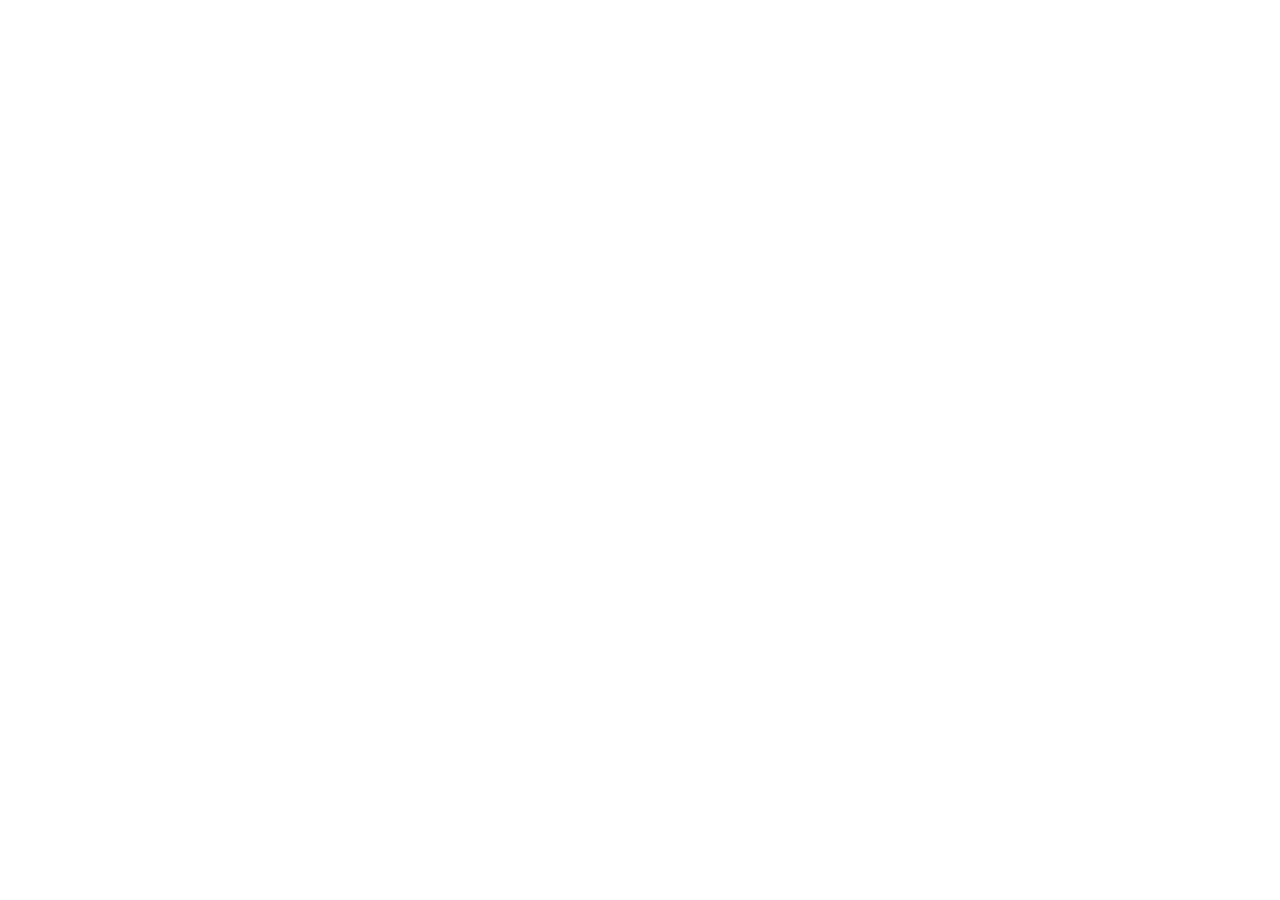
==== quiz/index.html @ c0ca6de6 "index page" ====
<!doctype html>
<html lang="en">
  <head>
    <meta charset="UTF-8" />
    <meta name="viewport" content="width=device-width, initial-scale=1.0" />
    <title>Quiz</title>
    <!-- Bootstrap -->
    <link
      href="https://cdn.jsdelivr.net/npm/bootstrap@5.3.3/dist/css/bootstrap.min.css"
      rel="stylesheet"
    />
    <!-- stylesheet -->
    <link rel="stylesheet" href="./assets/css/style.css" />
  </head>
  <body>
    <header></header>
    <main>
      <section></section>
    </main>
    <!-- javascript -->
    <script src="./assets/js/script.js"></script>
  </body>
</html>
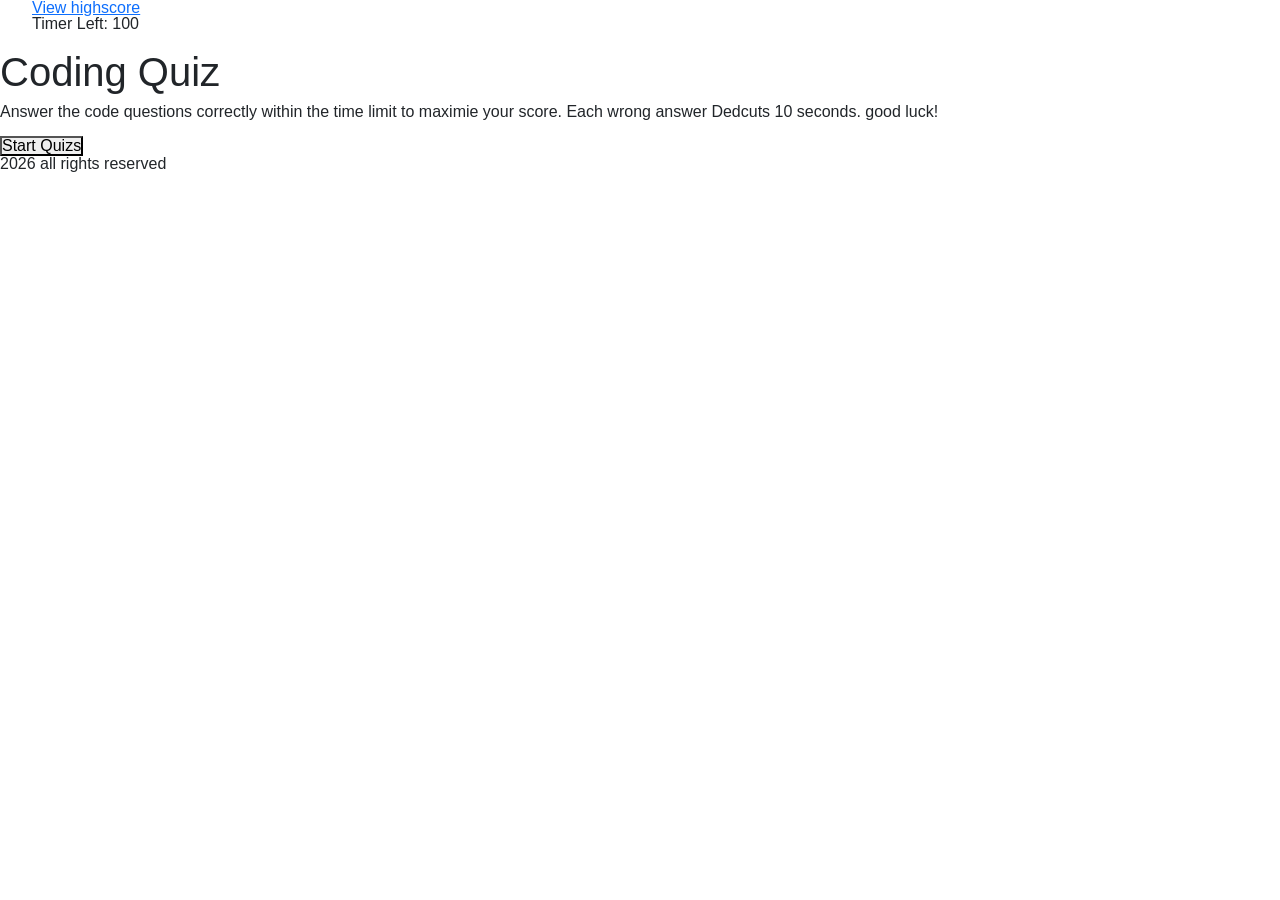
==== commit f8a8f829: "index page setup with elements and created highscore html page" ====
--- a/quiz/index.html
+++ b/quiz/index.html
@@ -10,14 +10,31 @@
       rel="stylesheet"
     />
     <!-- stylesheet -->
+    <link rel="stylesheet" href="./assets/css/reset.css" />
     <link rel="stylesheet" href="./assets/css/style.css" />
   </head>
   <body>
-    <header></header>
+    <header>
+      <nav>
+        <ul>
+          <li><a href="highscore.html">View highscore</a></li>
+          <li id="timer">Timer Left: <span>100</span></li>
+        </ul>
+      </nav>
+    </header>
     <main>
-      <section></section>
+      <section class="quiz-box">
+        <h1>Coding Quiz</h1>
+        <p class="instructions">
+          Answer the code questions correctly within the time limit to maximie
+          your score. Each wrong answer Dedcuts 10 seconds. good luck!
+        </p>
+        <button id="start-quiz-btn">Start Quizs</button>
+      </section>
     </main>
+    <footer>2026 all rights reserved</footer>
     <!-- javascript -->
     <script src="./assets/js/script.js"></script>
+    <script src="./assets/js/questions.js"></script>
   </body>
 </html>
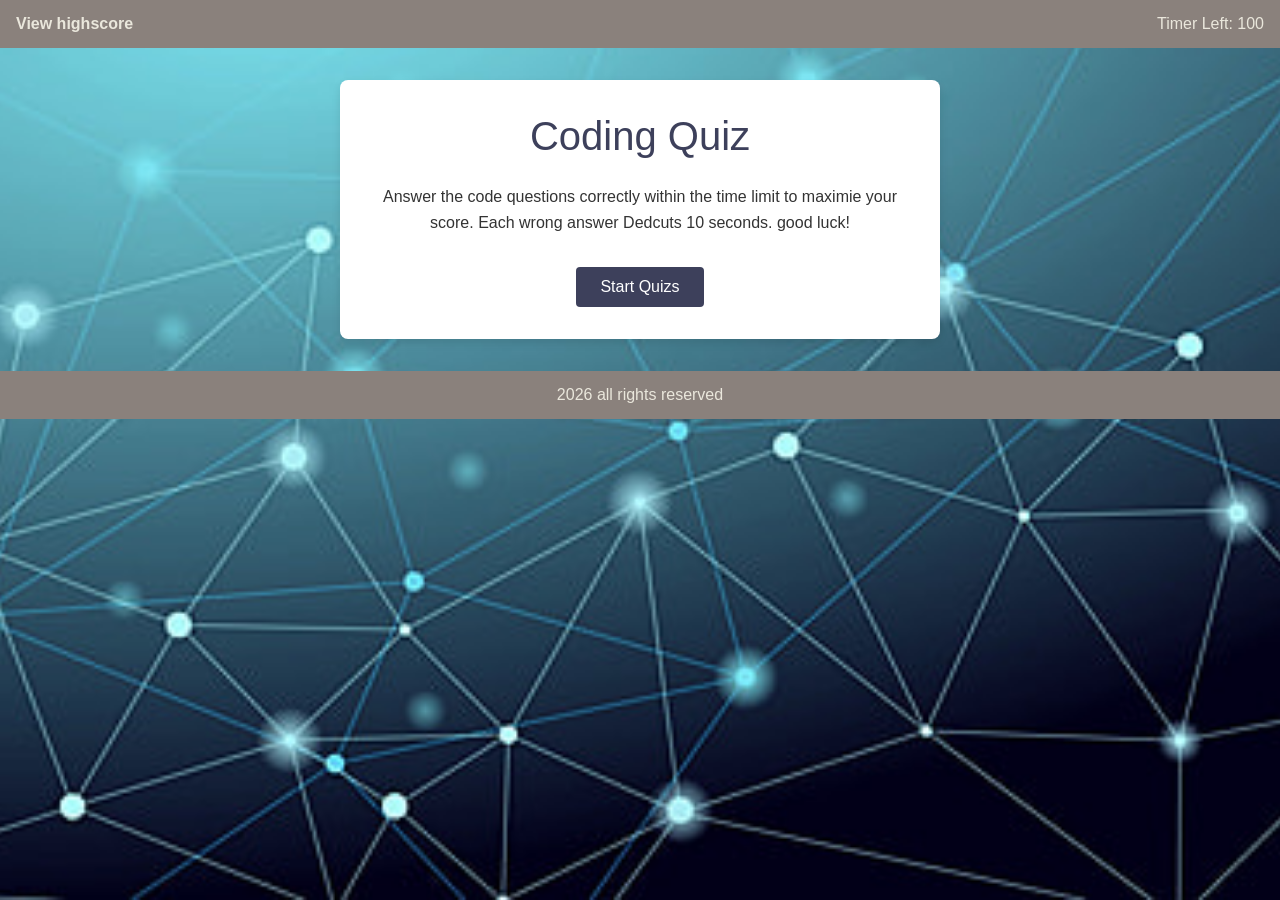
==== commit bb10e671: "spelling mistake from question and script, and issue with naming on script and html" ====
--- a/quiz/index.html
+++ b/quiz/index.html
@@ -18,7 +18,7 @@
       <nav>
         <ul>
           <li><a href="highscore.html">View highscore</a></li>
-          <li id="timer">Timer Left: <span>100</span></li>
+          <li id="timer">Timer Left: <span id="timer">100</span></li>
         </ul>
       </nav>
     </header>
@@ -34,7 +34,7 @@
     </main>
     <footer>2026 all rights reserved</footer>
     <!-- javascript -->
+    <script src="./assets/js/questions.js"></script>
     <script src="./assets/js/script.js"></script>
-    <script src="./assets/js/questions.js"></script>
   </body>
 </html>
--- a/quiz/assets/css/style.css
+++ b/quiz/assets/css/style.css
@@ -0,0 +1,187 @@
+/* =========================
+   Design Tokens
+========================= */
+
+:root {
+  --color-primary: #3d405b;
+  --color-primary-hover: #4a4e69;
+  --color-header: #8a817c;
+  --color-light: #eae7dc;
+  --color-text: #333;
+  --color-white: #fff;
+
+  --space-sm: 0.5rem;
+  --space-md: 1rem;
+  --space-lg: 2rem;
+
+  --radius-sm: 4px;
+  --radius-md: 8px;
+
+  --shadow: 0 4px 8px rgb(0 0 0 / 10%);
+
+  --content-width: 600px;
+}
+
+/* =========================
+   Global
+========================= */
+
+*,
+*::before,
+*::after {
+  box-sizing: border-box;
+}
+
+html {
+  min-height: 100%;
+}
+
+body {
+  min-height: 100dvh;
+  margin: 0;
+
+  font-family: Arial, sans-serif;
+  color: var(--color-text);
+  text-align: center;
+
+  background: url("../img/background.jpg") center / cover no-repeat;
+}
+/* =========================
+   Layout
+========================= */
+
+.container {
+  min-height: 100dvh;
+  display: flex;
+  flex-direction: column;
+}
+
+main {
+  flex: 1;
+  display: grid;
+  place-items: center;
+  padding: var(--space-lg);
+}
+
+
+/* =========================
+   Header / Footer
+========================= */
+
+header,
+footer {
+  padding: var(--space-md);
+  color: var(--color-light);
+  background-color: var(--color-header);
+}
+
+footer {
+  margin-top: auto;
+}
+
+/* =========================
+   Navigation
+========================= */
+
+nav ul {
+  display: flex;
+  justify-content: space-between;
+  gap: var(--space-md);
+
+  margin: 0;
+  padding: 0;
+
+  list-style: none;
+}
+
+nav a {
+  color: inherit;
+  font-weight: 700;
+  text-decoration: none;
+}
+/* =========================
+   Quiz
+========================= */
+
+.quiz-box {
+  width: min(90%, var(--content-width));
+  padding: var(--space-lg);
+
+  background-color: var(--color-white);
+  border-radius: var(--radius-md);
+  box-shadow: var(--shadow);
+}
+
+h1 {
+  margin: 0 0 1.5rem;
+  color: var(--color-primary);
+}
+
+.instructions {
+  margin-bottom: var(--space-lg);
+  line-height: 1.6;
+}
+/* =========================
+   Buttons
+========================= */
+
+button {
+  padding: 0.75rem 1.5rem;
+
+  border: 0;
+  border-radius: var(--radius-sm);
+
+  color: var(--color-white);
+  background-color: var(--color-primary);
+
+  font: inherit;
+  cursor: pointer;
+
+  transition: background-color 0.2s ease;
+}
+
+button:hover {
+  background-color: var(--color-primary-hover);
+}
+
+.choice-btn {
+  display: block;
+  width: 100%;
+  margin-bottom: 0.625rem;
+
+  text-align: left;
+}
+
+
+/* =========================
+   Feedback
+========================= */
+
+.feedback {
+  margin-top: var(--space-md);
+  font-weight: 700;
+}
+
+
+/* =========================
+   High Scores
+========================= */
+
+#highscores-list {
+  padding-bottom: var(--space-md);
+}
+
+
+/* =========================
+   Responsive
+========================= */
+
+@media (max-width: 768px) {
+  .quiz-box {
+    width: 95%;
+  }
+
+  nav ul {
+    gap: 0.5rem;
+  }
+}
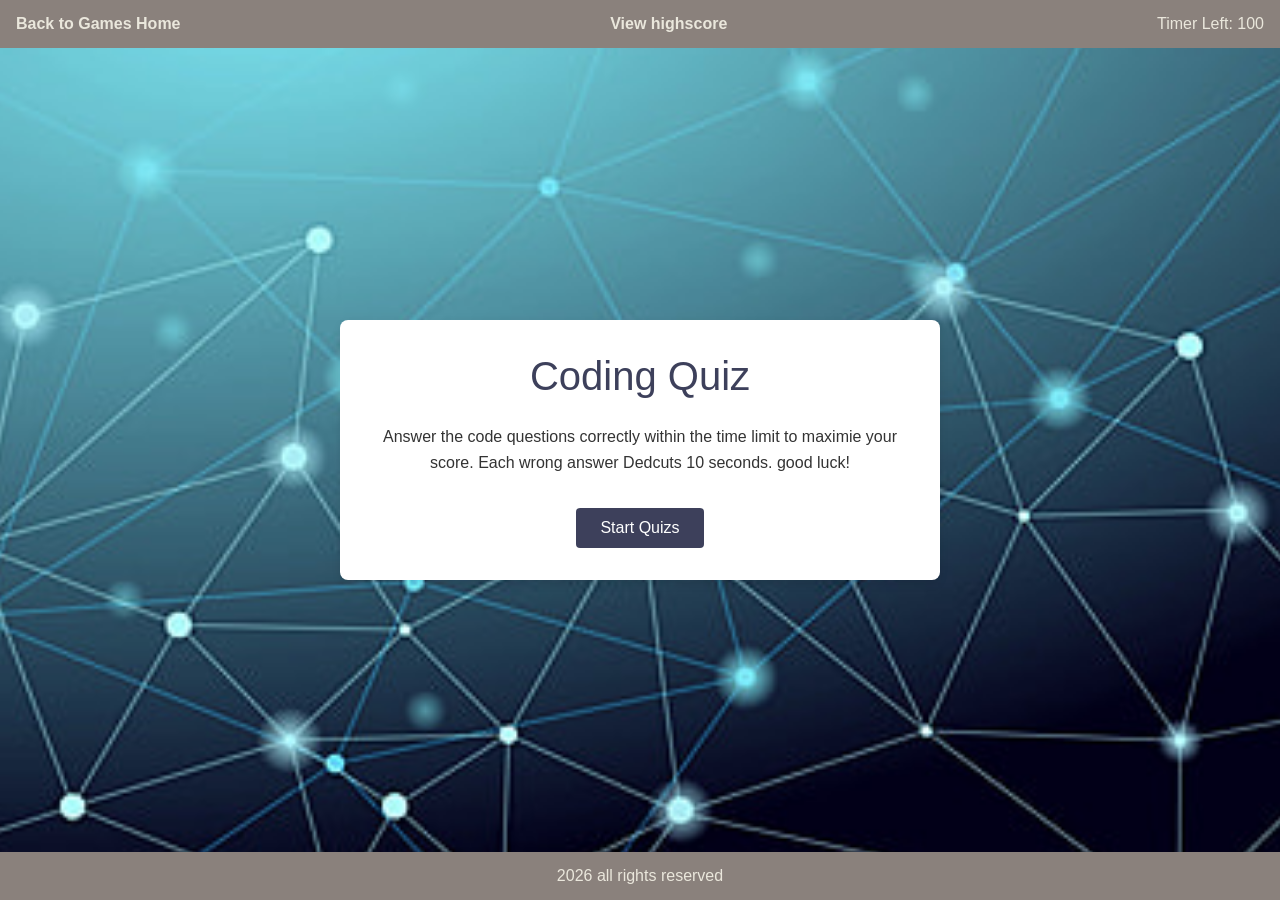
==== commit ad2b2da4: "game home page connectected both games used bootstrap" ====
--- a/quiz/index.html
+++ b/quiz/index.html
@@ -17,7 +17,8 @@
     <header>
       <nav>
         <ul>
-          <li><a href="highscore.html">View highscore</a></li>
+          <a href="../index.html">Back to Games Home</a>
+          <li><a href="highscores.html">View highscore</a></li>
           <li id="timer">Timer Left: <span id="timer">100</span></li>
         </ul>
       </nav>
--- a/quiz/assets/css/style.css
+++ b/quiz/assets/css/style.css
@@ -5,6 +5,8 @@
 :root {
   --color-primary: #3d405b;
   --color-primary-hover: #4a4e69;
+  --color-success: #198754;
+  --color-danger: #dc3545;
   --color-header: #8a817c;
   --color-light: #eae7dc;
   --color-text: #333;
@@ -39,7 +41,8 @@
 body {
   min-height: 100dvh;
   margin: 0;
-
+  display: flex;
+  flex-direction: column;
   font-family: Arial, sans-serif;
   color: var(--color-text);
   text-align: center;
@@ -58,8 +61,9 @@
 
 main {
   flex: 1;
-  display: grid;
-  place-items: center;
+  display: flex;
+  justify-content: center;
+  align-items: center;
   padding: var(--space-lg);
 }
 
@@ -106,10 +110,16 @@
 .quiz-box {
   width: min(90%, var(--content-width));
   padding: var(--space-lg);
-
+  text-align: center;
   background-color: var(--color-white);
   border-radius: var(--radius-md);
   box-shadow: var(--shadow);
+}
+
+.quiz-box h2 {
+  margin-bottom: var(--space-lg);
+  color: var(--color-primary);
+  line-height: 1.4;
 }
 
 h1 {
@@ -148,10 +158,38 @@
   display: block;
   width: 100%;
   margin-bottom: 0.625rem;
-
+  padding: 0.75rem 1rem;
   text-align: left;
 }
 
+.choice-btn.correct {
+  background-color: var(--color-success);
+}
+
+.choice-btn.wrong {
+  background-color: var(--color-danger);
+}
+.choice-btn.correct,
+.choice-btn.wrong {
+  cursor: default;
+}
+
+.play-again {
+  display: inline-block;
+  margin-top: var(--space-md);
+  padding: 0.75rem 1.5rem;
+  border-radius: var(--radius-sm);
+  color: var(--color-white);
+  background-color: var(--color-header);
+  font-weight: 700;
+  text-decoration: none;
+  transition: background-color 0.2s ease;
+}
+
+.play-again:hover {
+  color: var(--color-white);
+  background-color: var(--color-primary-hover);
+}
 
 /* =========================
    Feedback
@@ -169,6 +207,16 @@
 
 #highscores-list {
   padding-bottom: var(--space-md);
+
+}
+
+#highscores-list li {
+  padding: var(--space-sm) var(--space-md);
+  border-bottom: 1px solid #ccc;
+}
+
+#highscores-list li:nth-child(odd) {
+  background-color: rgb(211 211 211 / 50%);
 }
 
 
